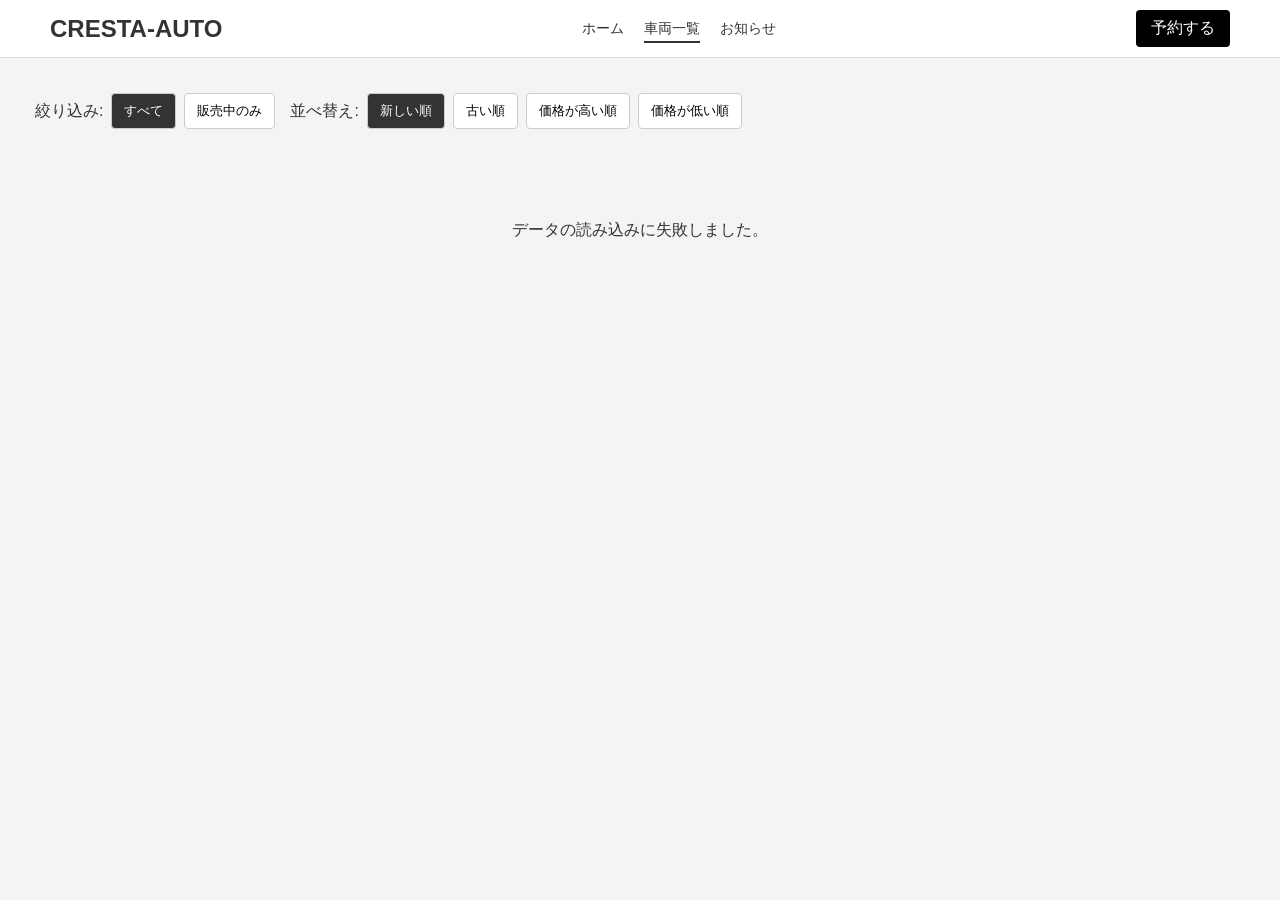
==== cars.html @ 41f3b29c "Update cars.html" ====
<!DOCTYPE html>
<html lang="ja">
<head>
    <meta charset="UTF-8">
    <meta name="viewport" content="width=device-width, initial-scale=1.0">
    <title>車両一覧 - CRESTA-AUTO</title>
    <link rel="stylesheet" href="style.css">
    <style>
        /* CSSが読み込めない場合でも最低限綺麗に見えるように追加 */
        #car-list-container {
            display: flex;
            flex-wrap: wrap;
            gap: 20px;
            padding: 20px;
            justify-content: center;
        }

        .controls {
            background-color: #f4f4f4;
            padding: 15px;
            margin: 20px;
            border-radius: 8px;
            display: flex;
            gap: 15px;
            flex-wrap: wrap;
            align-items: center;
        }

        .controls-group {
            display: flex;
            gap: 8px;
            align-items: center;
        }

        .controls button {
            padding: 8px 12px;
            border: 1px solid #ccc;
            background: white;
            cursor: pointer;
            border-radius: 4px;
        }

        .controls button.active {
            background: #333;
            color: white;
        }

        /* 価格のCR部分の装飾 */
        .currency-label {
            font-weight: bold;
            margin-left: 4px;
            color: #555;
        }

        /* --- cars.html の <style> 内に貼り付けてください --- */

/* 車両カード全体のレイアウトを安定させる */
.car-card {
    /* もし style.css で設定されていなければ、念のため幅を固定 */
    width: 600px; /* 画像の構成から、これくらいが適当です */
    display: flex; /* 画像と詳細を横並びに */
    align-items: center; /* 垂直方向を中央揃え */
    overflow: hidden; /* カードからはみ出た要素を隠す */
}

/* 車名のテキストを制御する */
.car-name {
    /* 1行に収めるための最強の組み合わせ */
    white-space: nowrap;      /* 改行させない */
    overflow: hidden;        /* はみ出した分を隠す */
    text-overflow: ellipsis; /* はみ出した分を「...」にする */
    
    /* 文字の大きさを安定させる（任意で調整してください） */
    font-size: 1.5rem;
    margin-bottom: 5px;
    
    /* テキストエリアの幅を固定して、省略が機能するようにする */
    max-width: 350px; /* 右側のテキストエリアの幅に合わせて調整 */
}

/* 画像の大きさも念のため固定 */
.car-image {
    width: 200px;
    height: 120px; /* アスペクト比に合わせて調整 */
    object-fit: contain; /* 画像を押しつぶさずに収める */
    border: 2px solid #000;
    margin-right: 20px; /* 画像とテキストの間隔 */
}

/* 右側の詳細エリアを安定させる */
.car-details {
    flex: 1; /* 残りの幅をすべて使う */
    display: flex;
    flex-direction: column;
    justify-content: center;
    align-items: flex-start; /* 左寄せ */
}
    </style>
</head>
<body>
    <header>
        <div class="logo">CRESTA-AUTO</div>
        <nav>
            <ul>
                <li><a href="index.html">ホーム</a></li>
                <li><a href="cars.html" class="active">車両一覧</a></li>
                <li><a href="news.html">お知らせ</a></li>
            </ul>
        </nav>
        <a href="${car.購入リンク}" class="btn-booking">予約する</a>
    </header>

    <main>
        <div class="controls">
            <div class="controls-group">
                <label>絞り込み:</label>
                <button id="filter-all" class="active" onclick="updateFilter('all')">すべて</button>
                <button id="filter-onsale" onclick="updateFilter('onsale')">販売中のみ</button>
            </div>
            <div class="controls-group">
                <label>並べ替え:</label>
                <button id="sort-new" class="active" onclick="updateSort('new')">新しい順</button>
                <button id="sort-old" onclick="updateSort('old')">古い順</button>
                <button id="sort-high" onclick="updateSort('high')">価格が高い順</button>
                <button id="sort-low" onclick="updateSort('low')">価格が低い順</button>
            </div>
        </div>

        <div id="car-list-container">
            <p id="loading-message">車両データを読み込み中です...</p>
        </div>
    </main>

    <script>
        const GAS_API_URL = "https://script.google.com/macros/s/AKfycbzCohegTqgSW7R5t8Oxr_eFw7bB4zjNEVW4vy3vNYFDsGCiWJnBeMtHXAQOqEEasoZt/exec"; 
        
        let allCars = [];
        let currentSort = 'new';
        let currentFilter = 'all';

        async function fetchCars() {
            try {
                const response = await fetch(GAS_API_URL);
                const cars = await response.json();
                
                // データを加工して保存
                allCars = cars.map((car, index) => ({
                    ...car,
                    index: index, // 元の並び順を保存
                    numericPrice: parseInt(String(car.価格).replace(/[^0-9]/g, '')) || 0 // 価格を数値化
                }));

                displayContent();
            } catch (error) {
                console.error(error);
                document.getElementById('loading-message').innerText = "データの読み込みに失敗しました。";
            }
        }

        // 画像URLをどんな形式でも表示可能なものに変換する工夫
        function getSafeImageUrl(url) {
            if (!url) return "https://placehold.jp/24/cccccc/ffffff/400x250.png?text=No%20Image";
            
            // GoogleドライブのIDを抽出
            const driveIdMatch = url.match(/[-\w]{25,}/);
            if (driveIdMatch) {
                // プレビュー画面ではなく、直接画像データを取得するURLに強制変換
                return `https://lh3.googleusercontent.com/d/${driveIdMatch[0]}`;
            }
            return url; // ドライブ以外ならそのまま
        }

        function updateSort(type) {
            currentSort = type;
            displayContent();
        }

        function updateFilter(type) {
            currentFilter = type;
            displayContent();
        }

        function displayContent() {
            const container = document.getElementById('car-list-container');
            container.innerHTML = '';

            // ボタンの状態を更新
            document.querySelectorAll('.controls button').forEach(b => b.classList.remove('active'));
            document.getElementById(`sort-${currentSort}`).classList.add('active');
            document.getElementById(`filter-${currentFilter}`).classList.add('active');

            let cars = [...allCars];

            // 1. 絞り込み
            if (currentFilter === 'onsale') {
                cars = cars.filter(c => c.販売状況 === '販売中');
            }

            // 2. 並べ替え
            if (currentSort === 'new') cars.sort((a, b) => b.index - a.index);
            if (currentSort === 'old') cars.sort((a, b) => a.index - b.index);
            if (currentSort === 'high') cars.sort((a, b) => b.numericPrice - a.numericPrice);
            if (currentSort === 'low') cars.sort((a, b) => a.numericPrice - b.numericPrice);

            // 3. 描画
            cars.forEach(car => {
                const safeImg = getSafeImageUrl(car.画像URL || car.画像ID);
                const isSold = car.販売状況 === '販売終了';
                
                const card = `
                    <div class="car-card" style="${isSold ? 'opacity: 0.7; filter: grayscale(0.5);' : ''}">
                        <img src="${safeImg}" alt="${car.車名}" class="car-image" onerror="this.src='https://placehold.jp/24/cccccc/ffffff/400x250.png?text=Image%20Error'">
                        <div class="car-details">
                            <h2 class="car-name">${car.車名}</h2>
                            <p class="car-price">価格: ${car.価格}<span class="currency-label">CR</span></p>
                            <p class="car-spec">${car.備考 === 'あ' ? '' : car.備考}</p>
                            <div class="purchase-area">
                                <span class="car-status ${isSold ? 'status-sold' : 'status-onsale'}">
                                    【${car.販売状況}】
                                </span><br>
                                ${isSold ? 
                                    '<span class="btn-buy disabled">購入不可</span>' : 
                                    `<a href="${car.購入リンク}" class="btn-buy" target="_blank">買う</a>`
                                }
                            </div>
                        </div>
                    </div>
                `;
                container.innerHTML += card;
            });
        }

        fetchCars();
    </script>
    
</body>
</html>
---- style.css ----
/* Cresta Auto Style */
body {
    margin: 0;
    font-family: 'Helvetica Neue', Helvetica, Arial, sans-serif;
    background-color: #f4f4f4; /* 車両一覧の背景色 */
    color: #333;
}

/* ヘッダー */
header {
    background-color: #fff;
    padding: 10px 50px;
    display: flex;
    justify-content: space-between;
    align-items: center;
    border-bottom: 1px solid #ddd;
}
.logo { font-size: 1.5rem; font-weight: bold; }
nav ul { list-style: none; margin: 0; padding: 0; display: flex; gap: 20px; }
nav a { text-decoration: none; color: #333; font-size: 0.9rem; }
nav a.active { border-bottom: 2px solid #333; padding-bottom: 5px; }
.btn-booking { background-color: #000; color: #fff; padding: 8px 15px; text-decoration: none; border-radius: 4px; }

/* ホーム (Jimdo風) */
#hero {
    background-color: #000; /* 黒背景 */
    color: #fff;
    height: 80vh; /* 画像のように画面いっぱいに */
    display: flex;
    justify-content: center;
    align-items: center;
    text-align: center;
    position: relative;
}
.hero-content h1 { font-size: 3rem; margin-bottom: 10px; }
.cyan-box { width: 50px; height: 10px; background-color: #00ffff; margin: 0 auto 20px auto; } /* 画像の水色ボックス */
.btn-main { background-color: #00ffff; color: #000; padding: 10px 20px; text-decoration: none; font-weight: bold; border-radius: 4px; }
.scroll-down { position: absolute; bottom: 20px; width: 100%; color: #fff; }

/* 車両一覧 (動的エリア用CSS) */
#car-list-container {
    max-width: 1000px;
    margin: 40px auto;
    padding: 0 20px;
}
.car-card {
    background-color: #fff;
    margin-bottom: 40px;
    padding: 20px;
    border-radius: 8px;
    box-shadow: 0 2px 5px rgba(0,0,0,0.1);
    display: flex; /* 画像と文章を横並びにするなら */
    gap: 20px;
}
.car-image { width: 400px; height: auto; border-radius: 4px; } /* 画像にあるALPENの画像のサイズ感 */
.car-details { flex: 1; text-align: center;} /* 文章は中央揃え */
.car-name { font-size: 1.8rem; margin-bottom: 10px; }
.car-desc { font-size: 1.1rem; color: #666; margin-bottom: 5px; }
.car-spec { font-size: 0.8rem; color: #999; margin-bottom: 20px; white-space: pre-wrap;} /* スペック */

.car-status { font-weight: bold; margin-bottom: 10px;}
.status-sold { color: red; } /* 販売終了 */
.status-onsale { color: cyan; } /* 販売中 */

.btn-buy { 
    background-color: #00ffff; 
    color: #000; 
    padding: 10px 30px; 
    text-decoration: none; 
    font-weight: bold; 
    border-radius: 4px; 
    display: inline-block;
}
.btn-buy.disabled {
    background-color: #ccc;
    color: #666;
    cursor: not-allowed;
    pointer-events: none; /* クリック不可に */
}
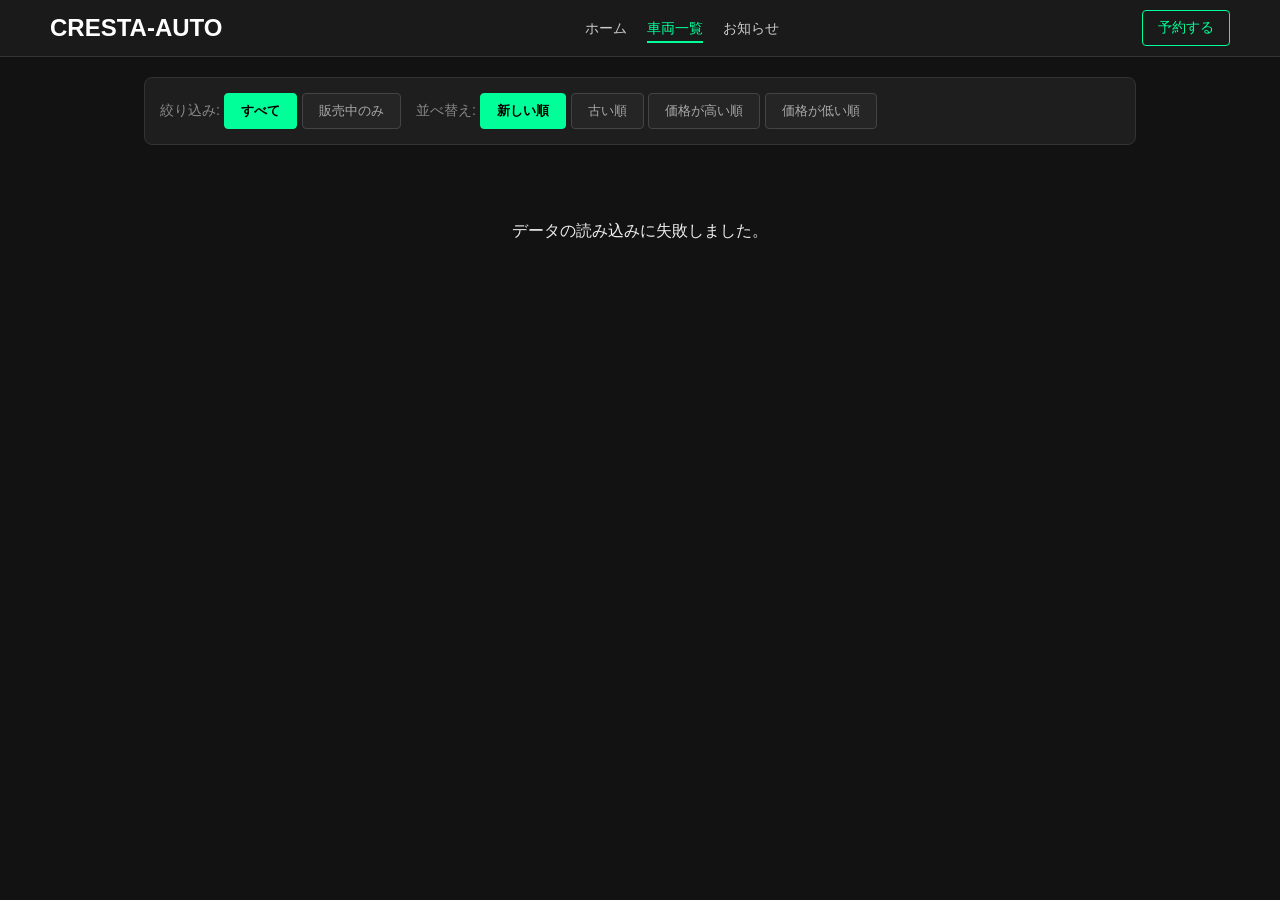
==== commit 650f85b5: "Update cars.html" ====
--- a/cars.html
+++ b/cars.html
@@ -6,94 +6,205 @@
     <title>車両一覧 - CRESTA-AUTO</title>
     <link rel="stylesheet" href="style.css">
     <style>
-        /* CSSが読み込めない場合でも最低限綺麗に見えるように追加 */
-        #car-list-container {
-            display: flex;
-            flex-wrap: wrap;
-            gap: 20px;
-            padding: 20px;
-            justify-content: center;
-        }
-
-        .controls {
-            background-color: #f4f4f4;
-            padding: 15px;
-            margin: 20px;
-            border-radius: 8px;
-            display: flex;
-            gap: 15px;
-            flex-wrap: wrap;
-            align-items: center;
-        }
-
-        .controls-group {
-            display: flex;
-            gap: 8px;
-            align-items: center;
-        }
-
-        .controls button {
-            padding: 8px 12px;
-            border: 1px solid #ccc;
-            background: white;
-            cursor: pointer;
-            border-radius: 4px;
-        }
-
-        .controls button.active {
-            background: #333;
-            color: white;
-        }
-
-        /* 価格のCR部分の装飾 */
-        .currency-label {
-            font-weight: bold;
-            margin-left: 4px;
-            color: #555;
-        }
-
-        /* --- cars.html の <style> 内に貼り付けてください --- */
-
-/* 車両カード全体のレイアウトを安定させる */
+/* --- 全体設定 --- */
+body {
+    background-color: #121212; /* 黒背景 */
+    color: #eeeeee;
+    margin: 0;
+    font-family: 'Helvetica Neue', Helvetica, Arial, sans-serif;
+}
+
+/* --- ヘッダーの調整 --- */
+header {
+    background-color: #1a1a1a;
+    border-bottom: 1px solid #333;
+    padding: 10px 50px;
+    display: flex;
+    justify-content: space-between;
+    align-items: center;
+}
+
+.logo {
+    color: #ffffff;
+    font-weight: bold;
+    font-size: 1.5rem;
+}
+
+nav a {
+    color: #cccccc;
+    text-decoration: none;
+    transition: 0.3s;
+}
+
+nav a:hover, nav a.active {
+    color: #00ff99;
+    border-bottom: 2px solid #00ff99;
+}
+
+.btn-booking {
+    background-color: transparent;
+    color: #00ff99;
+    border: 1px solid #00ff99;
+    padding: 8px 15px;
+    text-decoration: none;
+    border-radius: 4px;
+    transition: 0.3s;
+}
+
+.btn-booking:hover {
+    background-color: #00ff99;
+    color: #000;
+}
+
+/* --- 絞り込み・並べ替えエリア --- */
+.controls {
+    background-color: #1e1e1e;
+    padding: 15px;
+    margin: 20px auto;
+    max-width: 960px;
+    border-radius: 8px;
+    display: flex;
+    gap: 15px;
+    flex-wrap: wrap;
+    align-items: center;
+    border: 1px solid #333;
+}
+
+.controls label {
+    color: #888;
+    font-size: 0.9rem;
+}
+
+.controls button {
+    padding: 8px 16px;
+    border: 1px solid #444;
+    background: #252525;
+    color: #aaa;
+    cursor: pointer;
+    border-radius: 4px;
+    transition: 0.2s;
+}
+
+.controls button:hover {
+    border-color: #00ff99;
+    color: #00ff99;
+}
+
+.controls button.active {
+    background: #00ff99;
+    color: #000;
+    border-color: #00ff99;
+    font-weight: bold;
+}
+
+/* --- 車両リスト・カード --- */
+#car-list-container {
+    display: flex;
+    flex-direction: column; /* 横並びではなく縦に並べる（Jimdo/公式風） */
+    align-items: center;
+    gap: 30px;
+    padding: 20px;
+}
+
 .car-card {
-    /* もし style.css で設定されていなければ、念のため幅を固定 */
-    width: 600px; /* 画像の構成から、これくらいが適当です */
-    display: flex; /* 画像と詳細を横並びに */
-    align-items: center; /* 垂直方向を中央揃え */
-    overflow: hidden; /* カードからはみ出た要素を隠す */
-}
-
-/* 車名のテキストを制御する */
+    width: 100%;
+    max-width: 800px; /* カードの最大幅 */
+    background-color: #1a1a1a;
+    display: flex;
+    align-items: center;
+    padding: 20px;
+    border-radius: 12px;
+    border: 1px solid #333;
+    box-shadow: 0 4px 20px rgba(0,0,0,0.5);
+    transition: transform 0.3s ease;
+}
+
+.car-card:hover {
+    transform: translateY(-5px);
+    border-color: #00ff99;
+}
+
+.car-image {
+    width: 320px; /* 画像サイズ固定 */
+    height: 180px;
+    object-fit: contain;
+    background-color: #000;
+    border: 1px solid #444;
+    border-radius: 4px;
+    margin-right: 30px;
+}
+
+.car-details {
+    flex: 1;
+    display: flex;
+    flex-direction: column;
+    align-items: flex-start;
+}
+
 .car-name {
-    /* 1行に収めるための最強の組み合わせ */
-    white-space: nowrap;      /* 改行させない */
-    overflow: hidden;        /* はみ出した分を隠す */
-    text-overflow: ellipsis; /* はみ出した分を「...」にする */
-    
-    /* 文字の大きさを安定させる（任意で調整してください） */
-    font-size: 1.5rem;
+    font-size: 1.8rem;
+    color: #ffffff;
+    margin: 0 0 10px 0;
+    white-space: nowrap;
+    overflow: hidden;
+    text-overflow: ellipsis;
+    max-width: 400px;
+}
+
+.car-price {
+    font-size: 1.2rem;
+    color: #00ff99; /* 価格をネオングリーンに */
     margin-bottom: 5px;
-    
-    /* テキストエリアの幅を固定して、省略が機能するようにする */
-    max-width: 350px; /* 右側のテキストエリアの幅に合わせて調整 */
-}
-
-/* 画像の大きさも念のため固定 */
-.car-image {
-    width: 200px;
-    height: 120px; /* アスペクト比に合わせて調整 */
-    object-fit: contain; /* 画像を押しつぶさずに収める */
-    border: 2px solid #000;
-    margin-right: 20px; /* 画像とテキストの間隔 */
-}
-
-/* 右側の詳細エリアを安定させる */
-.car-details {
-    flex: 1; /* 残りの幅をすべて使う */
-    display: flex;
-    flex-direction: column;
-    justify-content: center;
-    align-items: flex-start; /* 左寄せ */
+}
+
+.currency-label {
+    font-size: 0.9rem;
+    margin-left: 5px;
+    color: #00ff99;
+}
+
+.car-spec {
+    font-size: 0.9rem;
+    color: #888;
+    margin-bottom: 15px;
+    line-height: 1.4;
+}
+
+.car-status {
+    font-size: 0.85rem;
+    font-weight: bold;
+    margin-bottom: 10px;
+}
+
+.status-onsale {
+    color: #00ff99;
+}
+
+.status-sold {
+    color: #ff4444;
+}
+
+.btn-buy {
+    background-color: #00ff99;
+    color: #000;
+    padding: 10px 25px;
+    text-decoration: none;
+    font-weight: bold;
+    border-radius: 4px;
+    display: inline-block;
+    transition: 0.3s;
+}
+
+.btn-buy:hover {
+    background-color: #ffffff;
+    box-shadow: 0 0 15px #00ff99;
+}
+
+.btn-buy.disabled {
+    background-color: #333;
+    color: #666;
+    cursor: not-allowed;
+    pointer-events: none;
 }
     </style>
 </head>
@@ -107,7 +218,7 @@
                 <li><a href="news.html">お知らせ</a></li>
             </ul>
         </nav>
-        <a href="${car.購入リンク}" class="btn-booking">予約する</a>
+<a href="https://docs.google.com/forms/d/1zPGI6HD4iRVSvvlWbTxiSdbSgxjjRqCrUDru-jT1QO8/viewform" class="btn-booking">予約する</a>
     </header>
 
     <main>
--- a/style.css
+++ b/style.css
@@ -1,30 +1,82 @@
-/* Cresta Auto Style */
+/* =========================================
+   Cresta Auto Dark Style
+   Base: Jimdo/Dark Theme
+   Theme Color: #00ff99 (Neo Green)
+   ========================================= */
+
+/* --- 全体の基本スタイル --- */
 body {
     margin: 0;
     font-family: 'Helvetica Neue', Helvetica, Arial, sans-serif;
-    background-color: #f4f4f4; /* 車両一覧の背景色 */
-    color: #333;
-}
-
-/* ヘッダー */
+    background-color: #121212; /* 全体的に黒背景 */
+    color: #eeeeee; /* ダークモード用の明るい文字色 */
+}
+
+/* =========================================
+   ヘッダー (Header)
+   ========================================= */
 header {
-    background-color: #fff;
+    background-color: #1a1a1a; /* ヘッダーを少し明るい黒に */
     padding: 10px 50px;
     display: flex;
     justify-content: space-between;
     align-items: center;
-    border-bottom: 1px solid #ddd;
-}
-.logo { font-size: 1.5rem; font-weight: bold; }
-nav ul { list-style: none; margin: 0; padding: 0; display: flex; gap: 20px; }
-nav a { text-decoration: none; color: #333; font-size: 0.9rem; }
-nav a.active { border-bottom: 2px solid #333; padding-bottom: 5px; }
-.btn-booking { background-color: #000; color: #fff; padding: 8px 15px; text-decoration: none; border-radius: 4px; }
-
-/* ホーム (Jimdo風) */
+    border-bottom: 1px solid #333; /* 境界線を暗く */
+}
+
+.logo {
+    font-size: 1.5rem;
+    font-weight: bold;
+    color: #ffffff; /* ロゴは白 */
+}
+
+nav ul {
+    list-style: none;
+    margin: 0;
+    padding: 0;
+    display: flex;
+    gap: 20px;
+}
+
+nav a {
+    text-decoration: none;
+    color: #cccccc; /* 通常時の文字色 */
+    font-size: 0.9rem;
+    transition: 0.3s;
+}
+
+nav a:hover {
+    color: #00ff99; /* ホバーでアクセントカラーに */
+}
+
+nav a.active {
+    border-bottom: 2px solid #00ff99; /* アクティブ表示の下線をアクセントカラーに */
+    padding-bottom: 5px;
+    color: #00ff99;
+}
+
+.btn-booking {
+    background-color: transparent; /* 背景なし */
+    color: #00ff99; /* アクセントカラーの文字 */
+    padding: 8px 15px;
+    text-decoration: none;
+    border-radius: 4px;
+    border: 1px solid #00ff99; /* 境界線をアクセントカラーに */
+    transition: 0.3s;
+    font-size: 0.85rem;
+}
+
+.btn-booking:hover {
+    background-color: #00ff99; /* ホバーで背景がアクセントカラーに */
+    color: #000000; /* ホバー時の文字色は黒 */
+}
+
+/* =========================================
+   ホーム (Hero Section)
+   ========================================= */
 #hero {
-    background-color: #000; /* 黒背景 */
-    color: #fff;
+    background-color: #000000; /* 真っ黒 */
+    color: #ffffff;
     height: 80vh; /* 画像のように画面いっぱいに */
     display: flex;
     justify-content: center;
@@ -32,48 +84,133 @@
     text-align: center;
     position: relative;
 }
-.hero-content h1 { font-size: 3rem; margin-bottom: 10px; }
-.cyan-box { width: 50px; height: 10px; background-color: #00ffff; margin: 0 auto 20px auto; } /* 画像の水色ボックス */
-.btn-main { background-color: #00ffff; color: #000; padding: 10px 20px; text-decoration: none; font-weight: bold; border-radius: 4px; }
-.scroll-down { position: absolute; bottom: 20px; width: 100%; color: #fff; }
-
-/* 車両一覧 (動的エリア用CSS) */
+
+.hero-content h1 {
+    font-size: 3rem;
+    margin-bottom: 10px;
+}
+
+.cyan-box {
+    width: 50px;
+    height: 10px;
+    background-color: #00ff99; /* 水色ボックスをネオングリーンに */
+    margin: 0 auto 20px auto;
+}
+
+.btn-main {
+    background-color: #00ff99; /* メインボタンをネオングリーンに */
+    color: #000000; /* 文字は黒 */
+    padding: 10px 20px;
+    text-decoration: none;
+    font-weight: bold;
+    border-radius: 4px;
+    transition: 0.3s;
+}
+
+.btn-main:hover {
+    background-color: transparent;
+    color: #00ff99;
+    box-shadow: 0 0 10px #00ff99; /* 光るエフェクト */
+}
+
+.scroll-down {
+    position: absolute;
+    bottom: 20px;
+    width: 100%;
+    color: #ffffff;
+}
+
+/* =========================================
+   車両一覧 (Vehicle List Container)
+   ========================================= */
 #car-list-container {
     max-width: 1000px;
     margin: 40px auto;
     padding: 0 20px;
 }
+
 .car-card {
-    background-color: #fff;
+    background-color: #1e1e1e; /* カード背景を少し明るい黒に */
     margin-bottom: 40px;
     padding: 20px;
     border-radius: 8px;
-    box-shadow: 0 2px 5px rgba(0,0,0,0.1);
-    display: flex; /* 画像と文章を横並びにするなら */
+    /* 影をダークモード用に暗く、広めに設定 */
+    box-shadow: 0 4px 15px rgba(0,0,0,0.5); 
+    display: flex; /* 画像と文章を横並びに */
     gap: 20px;
 }
-.car-image { width: 400px; height: auto; border-radius: 4px; } /* 画像にあるALPENの画像のサイズ感 */
-.car-details { flex: 1; text-align: center;} /* 文章は中央揃え */
-.car-name { font-size: 1.8rem; margin-bottom: 10px; }
-.car-desc { font-size: 1.1rem; color: #666; margin-bottom: 5px; }
-.car-spec { font-size: 0.8rem; color: #999; margin-bottom: 20px; white-space: pre-wrap;} /* スペック */
-
-.car-status { font-weight: bold; margin-bottom: 10px;}
-.status-sold { color: red; } /* 販売終了 */
-.status-onsale { color: cyan; } /* 販売中 */
+
+.car-image {
+    width: 400px;
+    height: auto;
+    border-radius: 4px;
+    object-fit: contain; /* 画像を押しつぶさずに収める */
+}
+
+.car-details {
+    flex: 1;
+    text-align: center; /* 文章は中央揃え */
+    display: flex;
+    flex-direction: column;
+    justify-content: center;
+    align-items: center;
+}
+
+.car-name {
+    font-size: 1.8rem;
+    margin-bottom: 10px;
+    color: #ffffff; /* 車名は白 */
+}
+
+.car-desc {
+    font-size: 1.1rem;
+    color: #cccccc; /* 説明文を少し薄く */
+    margin-bottom: 5px;
+}
+
+.car-spec {
+    font-size: 0.8rem;
+    color: #888888; /* スペックはさらに薄く */
+    margin-bottom: 20px;
+    white-space: pre-wrap; /* スペック */
+}
+
+.purchase-area {
+    margin-top: auto; /* 購入エリアを下部に固定 */
+}
+
+.car-status {
+    font-weight: bold;
+    margin-bottom: 10px;
+}
+
+.status-sold {
+    color: #ff4444; /* 販売終了は赤（ダークモード用に見やすく調整） */
+}
+
+.status-onsale {
+    color: #00ff99; /* 販売中はネオングリーン */
+}
 
 .btn-buy { 
-    background-color: #00ffff; 
-    color: #000; 
+    background-color: #00ff99; /* 購入ボタンをネオングリーンに */
+    color: #000000; /* 文字は黒 */
     padding: 10px 30px; 
     text-decoration: none; 
     font-weight: bold; 
     border-radius: 4px; 
     display: inline-block;
-}
+    transition: 0.3s;
+}
+
+.btn-buy:hover {
+    box-shadow: 0 0 15px #00ff99; /* 光るエフェクト */
+}
+
 .btn-buy.disabled {
-    background-color: #ccc;
-    color: #666;
+    background-color: #333333; /* 無効時は暗く */
+    color: #666666; /* 文字も暗く */
     cursor: not-allowed;
     pointer-events: none; /* クリック不可に */
-}
+    box-shadow: none; /* ホバーエフェクトを消す */
+}
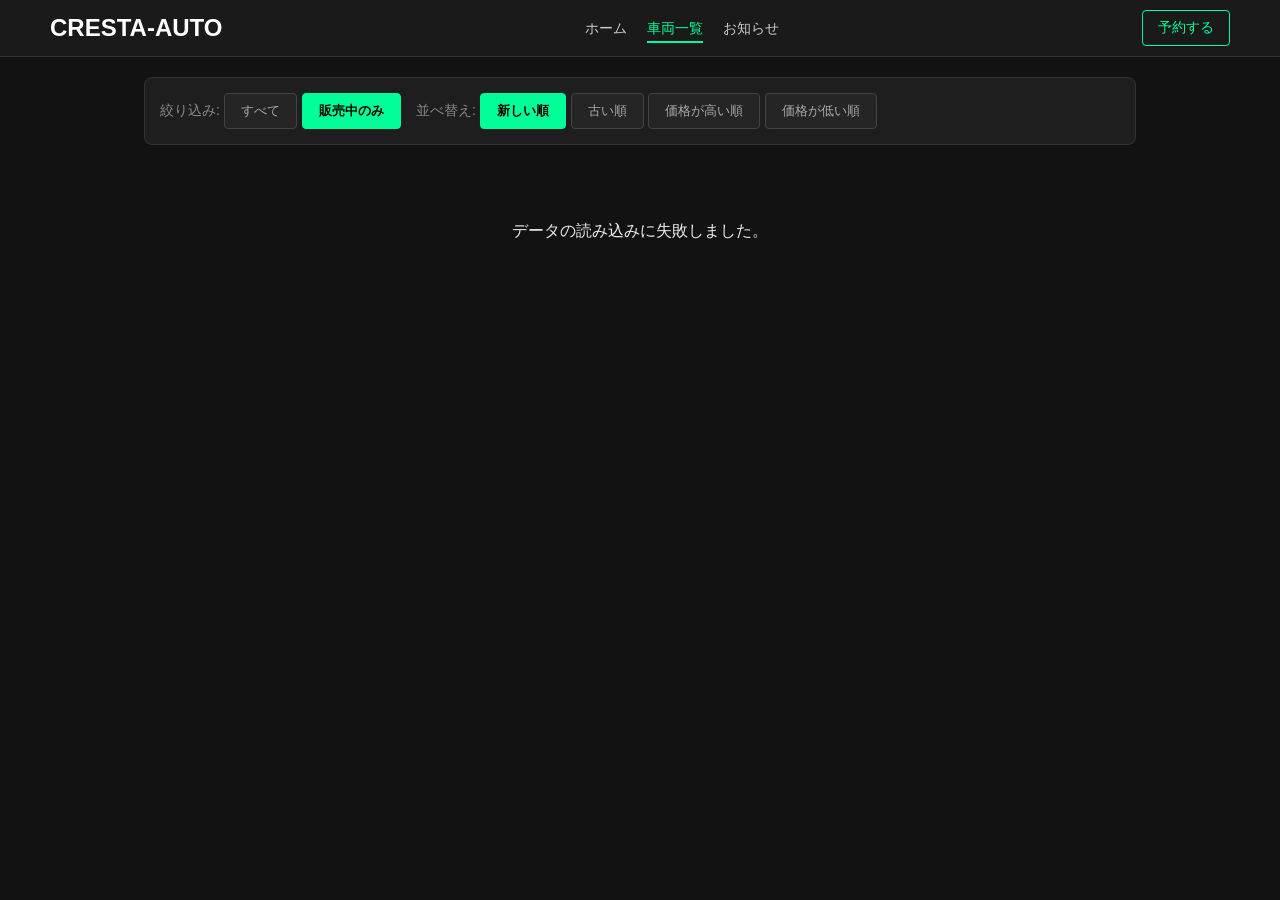
==== commit 1c2861ff: "Update cars.html" ====
--- a/cars.html
+++ b/cars.html
@@ -206,6 +206,85 @@
     cursor: not-allowed;
     pointer-events: none;
 }
+
+/* --- 魔法のレスポンシブ・ポン付けコード --- */
+@media screen and (max-width: 768px) {
+    /* 1. ヘッダー：重なりを防ぐために縦に並べる */
+    header {
+        padding: 10px !important;
+        flex-direction: column !important;
+        height: auto !important;
+        gap: 10px !important;
+    }
+
+    nav ul {
+        justify-content: center !important;
+        gap: 15px !important;
+        padding: 0 !important;
+    }
+
+    nav a {
+        font-size: 14px !important;
+        padding-bottom: 5px !important;
+    }
+
+    /* 予約ボタンをスマホで見やすく */
+    .btn-booking {
+        width: 100% !important;
+        text-align: center !important;
+        box-sizing: border-box !important;
+    }
+
+    /* 2. 車両一覧：カードを縦並びに強制変更 */
+    .car-card {
+        flex-direction: column !important; /* 横並びから縦並びへ */
+        width: 95% !important;
+        max-width: 400px !important;
+        height: auto !important;
+        margin: 10px auto !important;
+        padding: 15px !important;
+        align-items: center !important;
+    }
+
+    .car-image {
+        width: 100% !important;
+        height: auto !important;
+        margin: 0 0 15px 0 !important; /* 右余白を消して下に余白 */
+    }
+
+    .car-details {
+        width: 100% !important;
+        text-align: center !important;
+        align-items: center !important;
+    }
+
+    /* 文字のはみ出しを防止 */
+    .car-name {
+        max-width: 100% !important;
+        white-space: normal !important; /* 折り返しを許可 */
+        font-size: 1.2rem !important;
+    }
+
+    .car-spec {
+        text-align: left !important; /* スペックは左寄せが読みやすい */
+        font-size: 13px !important;
+        width: 100% !important;
+    }
+
+    /* 3. コントロールボタンの調整 */
+    .controls {
+        flex-direction: column !important;
+        gap: 10px !important;
+        margin: 10px !important;
+    }
+    
+    .controls-group {
+        display: flex !important;
+        flex-wrap: wrap !important;
+        justify-content: center !important;
+    }
+}
+        
     </style>
 </head>
 <body>
@@ -225,8 +304,8 @@
         <div class="controls">
             <div class="controls-group">
                 <label>絞り込み:</label>
-                <button id="filter-all" class="active" onclick="updateFilter('all')">すべて</button>
-                <button id="filter-onsale" onclick="updateFilter('onsale')">販売中のみ</button>
+                <button id="filter-all" onclick="updateFilter('all')">すべて</button>
+                <button id="filter-onsale" class="active" onclick="updateFilter('onsale')">販売中のみ</button>
             </div>
             <div class="controls-group">
                 <label>並べ替え:</label>
@@ -238,7 +317,7 @@
         </div>
 
         <div id="car-list-container">
-            <p id="loading-message">車両データを読み込み中です...</p>
+            <p id="loading-message">データを読み込み中です...</p>
         </div>
     </main>
 
@@ -343,6 +422,6 @@
 
         fetchCars();
     </script>
-    
+     
 </body>
 </html>
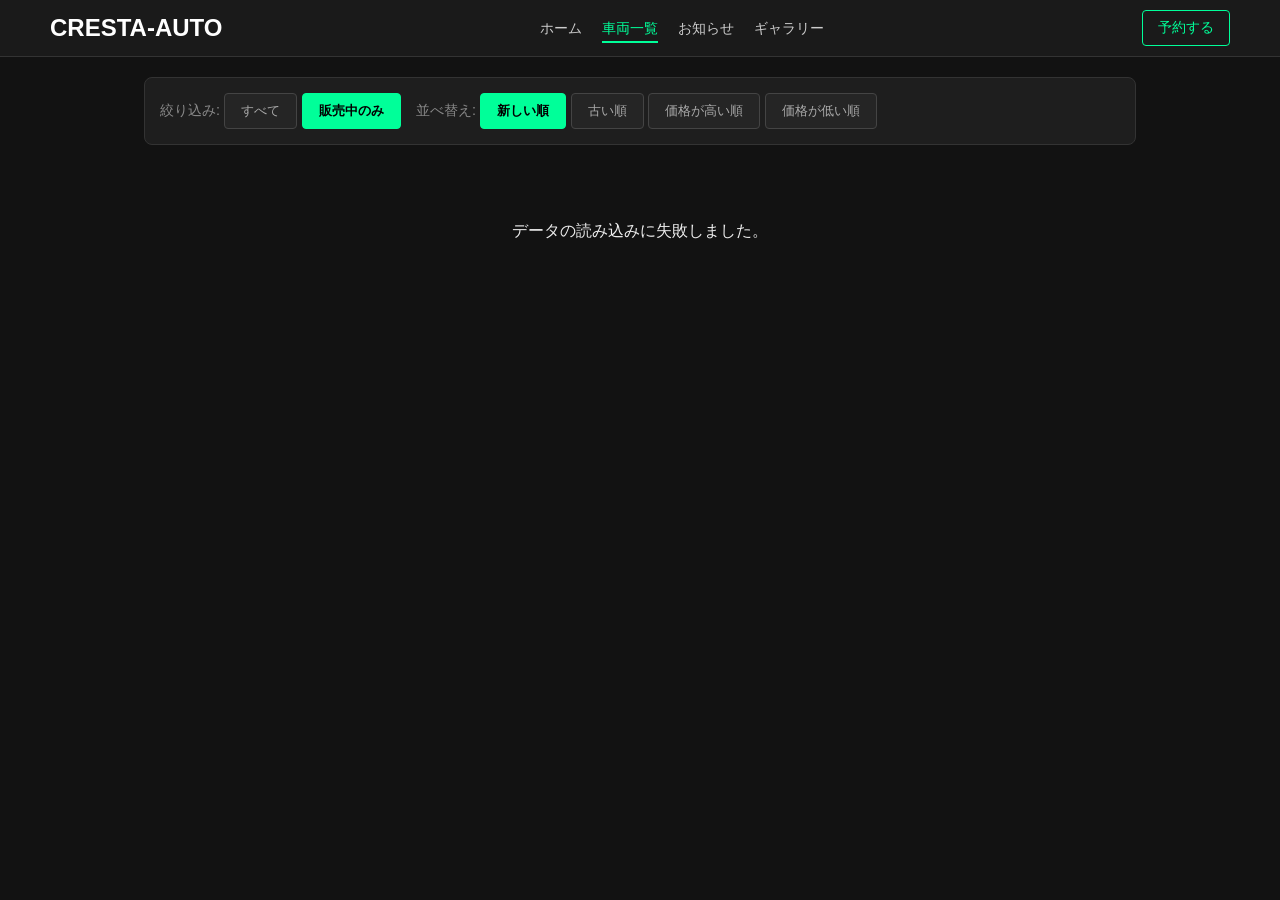
==== commit 24c44911: "Update cars.html" ====
--- a/cars.html
+++ b/cars.html
@@ -295,6 +295,7 @@
                 <li><a href="index.html">ホーム</a></li>
                 <li><a href="cars.html" class="active">車両一覧</a></li>
                 <li><a href="news.html">お知らせ</a></li>
+                <li><a href="gallery.html">ギャラリー</a></li>
             </ul>
         </nav>
 <a href="https://docs.google.com/forms/d/1zPGI6HD4iRVSvvlWbTxiSdbSgxjjRqCrUDru-jT1QO8/viewform" class="btn-booking">予約する</a>
@@ -326,7 +327,7 @@
         
         let allCars = [];
         let currentSort = 'new';
-        let currentFilter = 'all';
+        let currentFilter = 'onsale';
 
         async function fetchCars() {
             try {
